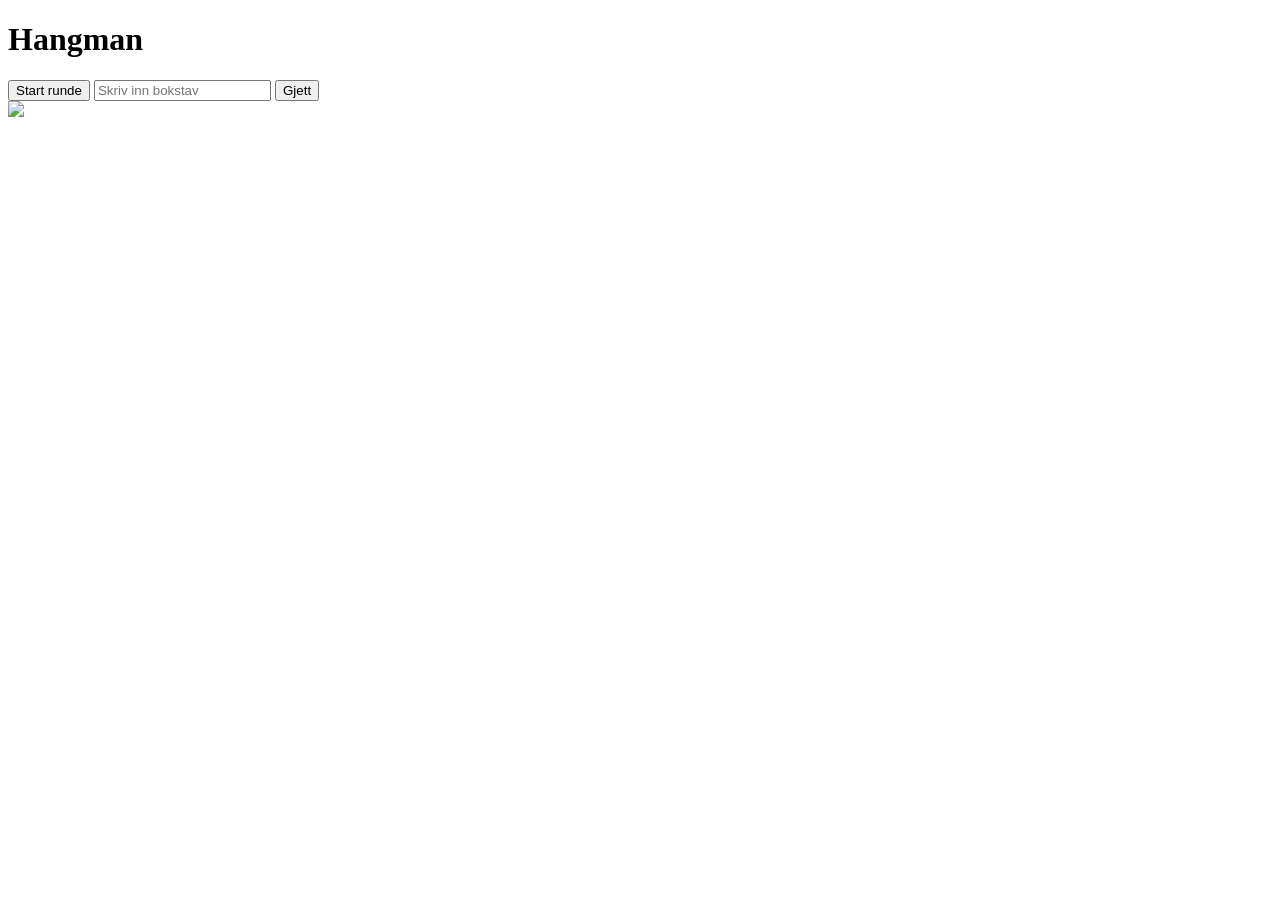
==== src/index.html @ 0f0258a8 ":P" ====
<!DOCTYPE html>
<html>
  <head>
      <meta charset="utf-8" />
      <meta name="viewport" content="width=device-width,initial-scale=1" />
      <title>HAng the man</title>
      <link rel="stylesheet" href="https://pyscript.net/releases/2026.7.3/core.css">
      <script type="module" src="https://pyscript.net/releases/2026.7.3/core.js"></script>
  </head>
  <body>
    <h1>Hangman</h1>
    <button id="start-spill">Start runde</button>
    <input type="text" id="bokstav" placeholder="Skriv inn bokstav" maxlength="1"/>
    <button id="gjett-button">Gjett</button>
    <div id="output"></div>
    <script type="py" src="./main.py" config="./pyscript.json"></script>
    <img src="/svg/hangman.svg">
  </body>
</html>
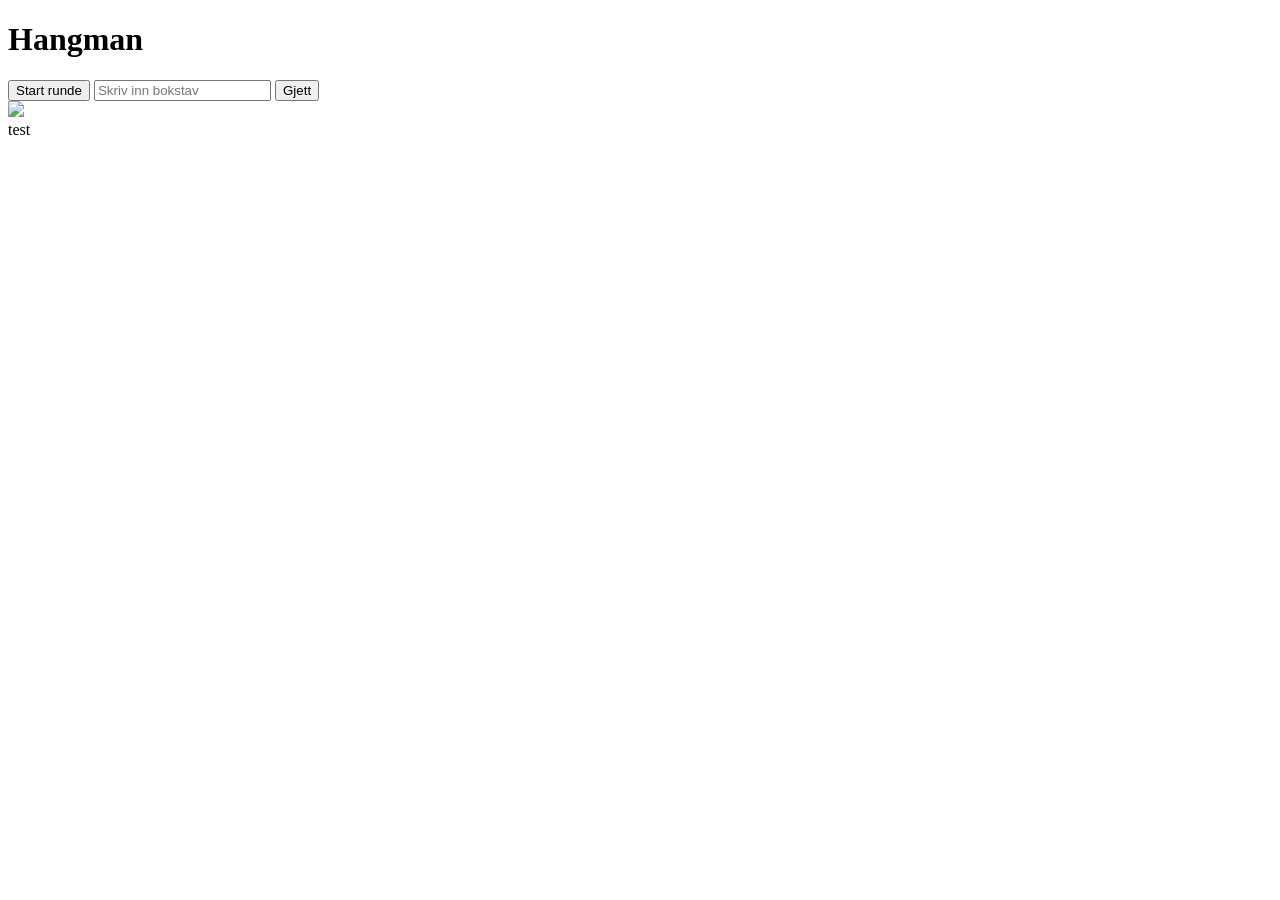
==== commit 3d9bd955: "fungerer !!!" ====
--- a/src/index.html
+++ b/src/index.html
@@ -15,5 +15,6 @@
     <div id="output"></div>
     <script type="py" src="./main.py" config="./pyscript.json"></script>
     <img src="/svg/hangman.svg">
+    <div id="test">test</div>
   </body>
 </html>
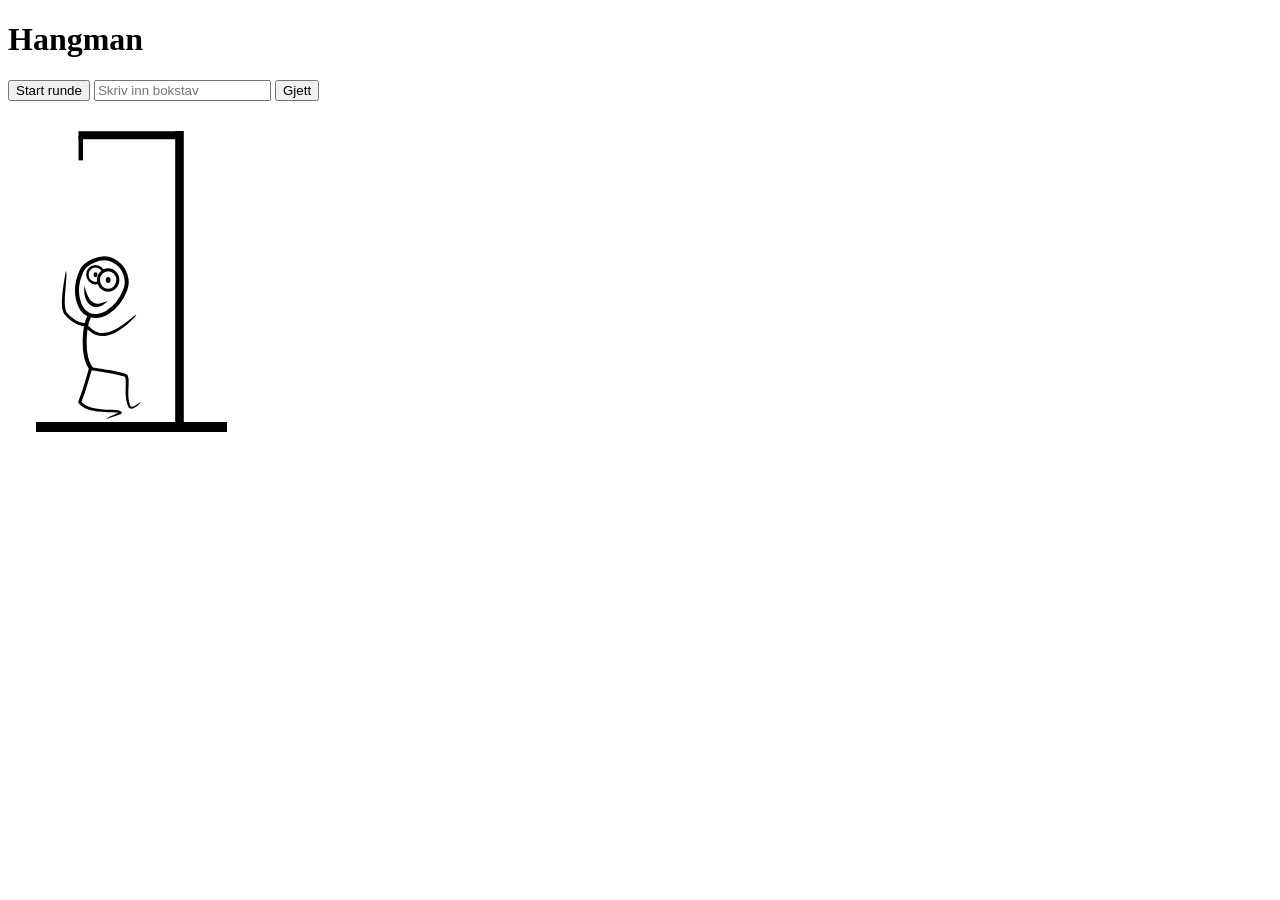
==== commit 83538216: "fungerer?" ====
--- a/src/index.html
+++ b/src/index.html
@@ -5,6 +5,9 @@
       <meta name="viewport" content="width=device-width,initial-scale=1" />
       <title>HAng the man</title>
       <link rel="stylesheet" href="https://pyscript.net/releases/2026.7.3/core.css">
+      <style>
+         #base4Longer, #base5, #base6, #base7, #base8, #base9, #base10 { display: none; }
+      </style>
       <script type="module" src="https://pyscript.net/releases/2026.7.3/core.js"></script>
   </head>
   <body>
@@ -14,7 +17,335 @@
     <button id="gjett-button">Gjett</button>
     <div id="output"></div>
     <script type="py" src="./main.py" config="./pyscript.json"></script>
-    <img src="/svg/hangman.svg">
-    <div id="test">test</div>
+    <svg
+    version="1.1"
+    id="hangman"
+    xmlns="http://www.w3.org/2000/svg"
+    xmlns:xlink="http://www.w3.org/1999/xlink"
+    x="0px"
+    y="0px"
+    width="250px"
+    height="350px"
+    viewBox="0 0 250 350"
+    enable-background="new 0 0 250 350"
+    xml:space="preserve"
+  >
+    <line
+      id="base1"
+      fill="none"
+      stroke="#000000"
+      stroke-width="10"
+      stroke-miterlimit="10"
+      x1="28"
+      y1="326.034"
+      x2="219"
+      y2="326.034"
+    />
+    <line
+      id="base2"
+      fill="none"
+      stroke="#000000"
+      stroke-width="8.6093"
+      stroke-miterlimit="10"
+      x1="171.5"
+      y1="30"
+      x2="171.5"
+      y2="324"
+    />
+    <line
+      id="base3"
+      fill="none"
+      stroke="#000000"
+      stroke-width="8"
+      stroke-miterlimit="10"
+      x1="70.5"
+      y1="34.173"
+      x2="173.5"
+      y2="34.173"
+    />
+    <line
+      id="base4"
+      fill="none"
+      stroke="#000000"
+      stroke-width="4.505"
+      stroke-miterlimit="10"
+      x1="72.797"
+      y1="59.357"
+      x2="72.797"
+      y2="35.336"
+    />
+    <line
+      id="base4Longer"
+      fill="none"
+      stroke="#000000"
+      stroke-width="4.505"
+      stroke-miterlimit="10"
+      x1="72.797"
+      y1="79.357"
+      x2="72.797"
+      y2="35.336"
+    />
+
+    <g id="man">
+      <g id="base5">
+        <!-- this is the mans face-->
+        <path
+          id="happy1_1_"
+          fill="#FFFFFF"
+          stroke="#000000"
+          stroke-width="4"
+          stroke-miterlimit="10"
+          d="M97.201,82.503
+                                c1.314,22.317-10.13,38.146-23.467,38.001c-10.005-0.109-24.204-14.328-24.185-36.664c0.006-7.731,10.014-23.063,23.699-22.835
+                                C89.567,61.275,96.746,74.784,97.201,82.503z"
+        />
+        <g id="eye1_1_">
+          <ellipse
+            transform="matrix(0.9055 -0.4244 0.4244 0.9055 -28.5286 34.7614)"
+            fill="#FFFFFF"
+            stroke="#000000"
+            stroke-width="2.5082"
+            stroke-miterlimit="10"
+            cx="63.769"
+            cy="81.422"
+            rx="8.082"
+            ry="8.5"
+          />
+          <ellipse
+            transform="matrix(0.9055 -0.4245 0.4245 0.9055 -28.5309 34.765)"
+            cx="63.768"
+            cy="81.423"
+            rx="2.012"
+            ry="2.468"
+          />
+        </g>
+        <g id="eye2_1_">
+          <ellipse
+            transform="matrix(0.9055 -0.4244 0.4244 0.9055 -26.9988 40.5386)"
+            fill="#FFFFFF"
+            stroke="#000000"
+            stroke-width="3"
+            stroke-miterlimit="10"
+            cx="77.501"
+            cy="80.876"
+            rx="9.667"
+            ry="10.167"
+          />
+          <ellipse
+            transform="matrix(0.9054 -0.4245 0.4245 0.9054 -27.0009 40.5437)"
+            cx="77.5"
+            cy="80.875"
+            rx="2.407"
+            ry="2.952"
+          />
+        </g>
+
+        <path
+          d="M60.848,105.121c0.504-1.196,1.583-2.175,2.597-3.033c1.048-0.857,2.18-1.594,3.36-2.237
+                                                        c2.363-1.286,4.941-2.193,7.727-2.618c1.394-0.206,2.848-0.268,4.343-0.126c1.49,0.147,3.043,0.505,4.511,1.258
+                                                        c1.461,0.739,2.814,1.947,3.592,3.468c0.786,1.522,0.965,3.223,0.803,4.823c-0.464-1.205-1.037-2.33-1.798-3.227
+                                                        c-0.757-0.901-1.682-1.539-2.701-1.952c-2.043-0.823-4.472-0.889-6.983-0.685c-2.515,0.216-5.14,0.677-7.785,1.333
+                                                        c-1.322,0.329-2.653,0.703-3.97,1.155c-0.651,0.233-1.312,0.474-1.939,0.769C61.976,104.339,61.345,104.659,60.848,105.121z"
+        />
+      </g>
+      <!--end base5-->
+      <path
+        id="base6"
+        fill="none"
+        stroke="#000000"
+        stroke-width="4"
+        stroke-miterlimit="10"
+        d="M73.733,120.504
+                        c2.231,6.518,5.267,22.163,3.6,32.496c-1.554,9.634-1.231,15.06-5,21.56"
+      />
+
+      <path
+        id="base7"
+        d="M75.065,130.611c-2.748,0.216-7.625,0.003-13.268-1.197c-5.647-1.194-12.057-3.245-17.699-6.816
+                                        c-2.746-1.925-4.967-4.29-6.758-6.628c-1.802-2.339-3.227-4.642-4.368-6.665c-2.25-4.065-3.493-6.958-3.382-7.609
+                                        c0.755,0.225,2.689,3.042,5.422,6.985c1.384,1.957,2.989,4.193,4.915,6.367c1.928,2.155,4.167,4.3,6.78,5.787
+                                        c0.616,0.404,1.385,0.699,2.076,1.052c0.716,0.328,1.402,0.708,2.137,0.996c0.735,0.286,1.468,0.571,2.196,0.854l1.089,0.423
+                                        c0.372,0.117,0.741,0.233,1.109,0.349c1.47,0.472,2.91,0.938,4.342,1.259c0.711,0.178,1.409,0.353,2.093,0.523
+                                        c0.692,0.13,1.37,0.257,2.03,0.381c0.661,0.116,1.302,0.263,1.928,0.345c0.627,0.077,1.234,0.151,1.819,0.222
+                                        c0.585,0.064,1.148,0.158,1.685,0.188c0.537,0.025,1.048,0.048,1.533,0.071c0.484,0.022,0.942,0.042,1.37,0.062
+                                        c0.424-0.001,0.811-0.037,1.171-0.052c0.716-0.043,1.308-0.079,1.753-0.106C74.664,128.338,74.586,129.756,75.065,130.611z"
+      />
+
+      <path
+        id="base8"
+        d="M76.791,127.418c2.232,0.218,6.497,0.305,11.459-0.534c4.944-0.822,10.628-2.68,15.177-5.905
+                                        c4.604-3.196,8.202-7.399,10.665-10.737c2.497-3.362,3.817-5.859,4.319-6.221c0.405,0.705-0.514,3.883-2.889,7.796
+                                        c-2.363,3.904-6.216,8.679-11.433,12.199c-5.229,3.551-11.484,5.361-16.645,6.106c-5.191,0.753-9.331,0.568-11.171,0.479
+                                        C76.842,129.719,77.054,128.318,76.791,127.418z"
+      />
+
+      <path
+        id="base9"
+        d="M74.188,174.161c-2.884,5.522-9.027,17.557-16.091,30.819c-3.535,6.629-7.295,13.566-11.034,20.128
+                                c-1.871,3.281-3.735,6.468-5.594,9.464c-0.931,1.498-1.862,2.946-2.818,4.328c-0.48,0.691-0.962,1.365-1.486,2.02
+                                c-0.261,0.327-0.532,0.648-0.84,0.97c-0.162,0.163-0.311,0.317-0.545,0.494c-0.247,0.199-0.53,0.329-0.822,0.43
+                                c-2.525,0.6-4.865,1.155-6.97,1.655c-2.081,0.483-3.941,0.872-5.512,1.262c-3.148,0.738-5.195,1.113-5.754,1.003
+                                c0.459-0.436,2.401-1.249,5.45-2.342c1.515-0.565,3.348-1.112,5.402-1.74c2.027-0.599,4.276-1.264,6.702-1.979
+                                c0.042-0.015,0.078-0.043,0.108-0.073c0.065-0.075,0.185-0.175,0.293-0.313c0.224-0.254,0.46-0.558,0.689-0.876
+                                c0.462-0.636,0.923-1.324,1.377-2.039c0.914-1.427,1.821-2.953,2.739-4.525c1.833-3.15,3.702-6.51,5.59-9.954
+                                c3.773-6.891,7.617-14.125,11.197-20.928c7.155-13.607,13.245-25.496,15.272-29.686C71.976,173.459,73.11,174.344,74.188,174.161
+                                z"
+      />
+
+      <path
+        id="base10"
+        d="M74.167,173.943c4.141,7.45,15.448,27.067,25.586,45.385c2.544,4.57,5.031,9.053,7.249,13.303
+                                        c1.113,2.117,2.185,4.156,3.201,6.088c0.502,0.969,0.991,1.91,1.464,2.82l0.05,0.111c0.036,0.035,0.096,0.07,0.143,0.105
+                                        c0.191,0.129,0.381,0.258,0.569,0.383c0.389,0.268,0.775,0.527,1.189,0.758c3.228,1.914,6.099,3.375,8.164,4.51
+                                        c2.076,1.125,3.383,1.904,3.675,2.273c-0.546,0.043-2.137-0.418-4.513-1.316c-2.375-0.924-5.536-2.17-9.177-4.16
+                                        c-0.51-0.309-1.029-0.621-1.558-0.941c-0.104-0.037-0.167-0.139-0.222-0.252l-0.181-0.32l-0.242-0.42
+                                        c-0.132-0.23-0.266-0.461-0.401-0.693c-0.536-0.932-1.089-1.893-1.657-2.879c-1.124-1.977-2.307-4.059-3.531-6.213
+                                        c-2.401-4.322-5.116-8.912-7.771-13.586c-10.665-18.697-21.841-38.367-25.056-43.764
+                                        C72.361,175.398,73.718,174.924,74.167,173.943z"
+      />
+    </g>
+    <!--end man group-->
+    <g id="happy">
+      <path
+        id="happy2"
+        fill="none"
+        stroke="#000000"
+        stroke-width="4"
+        stroke-miterlimit="10"
+        d="M81.167,215.667
+                        c-4.102,7.518-8.666,38.107,2.333,52.667"
+      />
+      <g id="happy3">
+        <g>
+          <g>
+            <path
+              d="M78.277,225.281c-3.559,0.312-9.486-1.455-15.086-5.576c-1.402-1.029-2.817-2.166-4.139-3.504
+                                                c-0.66-0.67-1.316-1.364-1.922-2.137c-0.615-0.768-1.19-1.551-1.708-2.586c-0.878-1.982-1.202-3.979-1.382-5.935
+                                                c-0.174-1.96-0.19-3.897-0.14-5.803c0.257-7.611,1.402-14.723,2.248-20.11c0.452-2.681,0.833-4.938,1.114-6.604
+                                                c0.299-1.657,0.464-2.718,0.678-3.031c0.27,0.333,0.5,1.551,0.52,3.386c0.028,1.835-0.114,4.289-0.35,7.16
+                                                c-0.434,5.732-1.382,13.195-1.342,20.728c0.029,1.872,0.12,3.756,0.415,5.53c0.152,0.882,0.336,1.749,0.611,2.526
+                                                c0.14,0.381,0.285,0.764,0.467,1.083c0.099,0.162,0.161,0.315,0.283,0.488l0.37,0.52c2.048,2.759,4.801,5.021,7.398,6.715
+                                                c2.615,1.711,5.178,2.867,7.307,3.44c2.135,0.606,3.779,0.593,4.72,0.498C77.931,223,77.704,224.426,78.277,225.281z"
+            />
+          </g>
+        </g>
+      </g>
+      <g id="happy4">
+        <g>
+          <g>
+            <path
+              d="M79.696,224.58c0.634,0.274,0.956,0.564,1.31,0.848c0.349,0.289,0.67,0.585,1.007,0.892
+                                                c0.671,0.613,1.39,1.274,2.216,1.926c1.638,1.311,3.728,2.579,6.251,3.253c2.516,0.683,5.434,0.691,8.367,0.057
+                                                c2.936-0.617,5.89-1.836,8.647-3.269c5.538-2.892,10.339-6.686,13.95-9.584c3.6-2.925,6.103-4.965,6.794-4.957
+                                                c-0.109,0.752-2.281,3.405-5.86,6.878c-3.589,3.434-8.638,7.679-14.716,10.804l-1.142,0.58l-1.18,0.52
+                                                c-0.778,0.363-1.587,0.667-2.403,0.95c-1.611,0.604-3.302,1.051-4.998,1.317c-3.391,0.563-6.864,0.247-9.739-0.8
+                                                c-2.895-1.021-5.127-2.65-6.76-4.016c-0.779-0.677-1.471-1.277-2.059-1.789c-0.274-0.232-0.518-0.425-0.692-0.538
+                                                c-0.15-0.111-0.282-0.102,0.008-0.052c-0.089-0.222-0.042-0.519,0.119-0.737c0.139-0.238,0.314-0.48,0.477-0.723
+                                                C79.609,225.659,79.896,225.143,79.696,224.58z"
+            />
+          </g>
+        </g>
+      </g>
+      <g id="happy5">
+        <g>
+          <g>
+            <path
+              d="M83.89,268.624c-0.628,2.025-1.507,4.864-2.538,8.415c-0.53,1.763-1.054,3.688-1.703,5.722
+                                                c-0.645,2.034-1.329,4.192-2.042,6.444c-0.665,2.265-1.586,4.563-2.443,6.945c-0.438,1.189-0.881,2.395-1.329,3.611
+                                                l-0.337,0.914c-0.028,0.079-0.025,0.046-0.029,0.08l0.026,0.039c0.02,0.027-0.01-0.009,0.083,0.103
+                                                c0.181,0.226,0.374,0.443,0.578,0.653c1.611,1.699,3.78,2.965,6.117,3.889c2.341,0.934,4.861,1.536,7.388,1.981
+                                                c5.073,0.877,10.195,1.089,14.984,1.315c1.204,0.063,2.386,0.126,3.542,0.188c0.583,0.045,1.16,0.089,1.729,0.133
+                                                c0.287,0.029,0.572,0.058,0.855,0.086l0.435,0.052l0.666,0.092c0.881,0.134,1.718,0.327,2.344,0.612
+                                                c0.624,0.289,1.056,0.618,1.367,1.068c0.154,0.225,0.261,0.519,0.274,0.831c0.007,0.154-0.003,0.314-0.043,0.463
+                                                c-0.024,0.067-0.025,0.168-0.067,0.206l-0.161,0.096c-0.433,0.247-0.858,0.489-1.274,0.727l-0.314,0.172l-0.54,0.161
+                                                c-0.357,0.104-0.711,0.208-1.062,0.311c-0.521,0.155-1.03,0.308-1.528,0.456c-0.824,0.283-1.61,0.554-2.353,0.809
+                                                c-1.482,0.541-2.794,1.021-3.907,1.427c-2.229,0.815-3.681,1.301-4.154,1.281c0.329-0.441,1.729-1.353,3.994-2.545
+                                                c1.131-0.6,2.482-1.262,4.037-1.955c0.786-0.333,1.594-0.718,2.494-1.041c0.147-0.055,0.121-0.05,0.171-0.071l0.101-0.046
+                                                l0.19-0.089c0.112-0.045,0.227-0.09,0.343-0.137c0.051-0.023,0.108-0.036,0.146-0.065c0.007-0.064-0.005-0.135-0.049-0.193
+                                                c-0.091-0.117-0.249-0.158-0.38-0.187c-0.136-0.028-0.265-0.039-0.383-0.045l-0.178-0.005c-0.268-0.02-0.537-0.039-0.808-0.059
+                                                c-2.227-0.133-4.645-0.144-7.152-0.2c-5.018-0.116-10.459-0.305-15.95-1.412c-2.738-0.56-5.497-1.365-8.098-2.664
+                                                c-1.293-0.66-2.554-1.43-3.688-2.387c-0.575-0.467-1.103-0.996-1.609-1.54l-0.363-0.426l-0.246-0.3l-0.292-0.389l-0.586-0.785
+                                                l-0.073-0.098l0.042-0.118l0.084-0.235l0.168-0.472c0.946-2.606,1.874-5.163,2.771-7.635c0.894-2.313,1.568-4.627,2.26-6.805
+                                                c0.676-2.186,1.355-4.238,1.917-6.179c0.56-1.94,1.077-3.733,1.542-5.346c0.941-3.259,1.672-5.786,2.115-7.319
+                                                C81.607,268.267,82.878,268.947,83.89,268.624z"
+            />
+          </g>
+        </g>
+      </g>
+      <g id="happy6">
+        <g>
+          <g>
+            <path
+              d="M83.119,266.13c3.646,0.559,10.3,1.522,18.255,2.972c3.977,0.739,8.275,1.575,12.684,2.748
+                                                c0.551,0.137,1.105,0.308,1.661,0.479c0.556,0.177,1.108,0.317,1.674,0.544l0.986,0.366l0.735,0.273
+                                                c0.03,0.013,0.063,0.021,0.09,0.036l0.042,0.092l0.083,0.184l0.165,0.366c0.254,0.559,0.368,0.819,0.504,1.146l0.239,0.947
+                                                c0.55,2.519,0.436,4.85,0.384,7.132c-0.176,4.547-0.475,8.886-0.142,12.876c0.042,1.004,0.223,1.958,0.326,2.909
+                                                c0.193,0.926,0.327,1.853,0.579,2.713c0.255,0.859,0.462,1.716,0.81,2.483l0.231,0.583l0.123,0.336
+                                                c0.146,0.132,0.246,0.184,0.556,0.268c0.573,0.12,1.261,0.025,1.907-0.177c0.65-0.196,1.271-0.477,1.846-0.773
+                                                c1.152-0.604,2.137-1.261,2.961-1.833c1.648-1.154,2.681-1.959,3.094-2.061c-0.112,0.477-0.947,1.663-2.566,3.206
+                                                c-0.817,0.763-1.823,1.624-3.145,2.423c-0.665,0.394-1.412,0.774-2.311,1.038c-0.459,0.115-0.944,0.226-1.498,0.219
+                                                c-0.544-0.012-1.123-0.066-1.837-0.434l-0.486-0.28l-0.123-0.071c-0.029-0.033-0.042-0.079-0.064-0.118l-0.12-0.246
+                                                c-0.129-0.27-0.26-0.542-0.392-0.816c-0.2-0.432-0.403-0.87-0.609-1.316c-0.3-0.925-0.698-1.867-0.929-2.868
+                                                c-0.554-1.991-0.842-4.127-1.046-6.327c-0.353-4.396-0.033-9.069-0.014-13.59c-0.007-1.124-0.038-2.244-0.175-3.289l-0.105-0.78
+                                                c-0.042-0.254-0.121-0.477-0.176-0.716c-0.076-0.479-0.378-1.009-0.292-0.862l-0.904-0.327
+                                                c-0.517-0.175-1.064-0.321-1.592-0.483c-1.062-0.318-2.163-0.574-3.236-0.848c-4.34-1.021-8.596-1.812-12.451-2.489
+                                                c-7.718-1.341-13.881-2.198-16.549-2.504C83.114,268.44,83.54,267.074,83.119,266.13z"
+            />
+          </g>
+        </g>
+      </g>
+      <g id="happy7">
+        <path
+          id="happy1"
+          fill="#FFFFFF"
+          stroke="#000000"
+          stroke-width="4"
+          stroke-miterlimit="10"
+          d="M117.314,188.834
+                                c-8.281,20.766-25.362,30.241-37.377,24.449c-9.013-4.344-15.835-23.244-6.339-43.461c3.287-6.999,18.855-16.633,31.15-10.62
+                                C119.411,166.374,120.178,181.652,117.314,188.834z"
+        />
+        <g id="eye1">
+          <ellipse
+            fill="#FFFFFF"
+            stroke="#000000"
+            stroke-width="2.5082"
+            stroke-miterlimit="10"
+            cx="87.501"
+            cy="173.667"
+            rx="8.082"
+            ry="8.5"
+          />
+          <ellipse cx="87.5" cy="173.667" rx="2.012" ry="2.468" />
+        </g>
+        <g id="eye2">
+          <ellipse
+            fill="#FFFFFF"
+            stroke="#000000"
+            stroke-width="3"
+            stroke-miterlimit="10"
+            cx="100.167"
+            cy="179"
+            rx="9.667"
+            ry="10.167"
+          />
+          <ellipse cx="100.166" cy="179" rx="2.406" ry="2.953" />
+        </g>
+        <g>
+          <g>
+            <g>
+              <path
+                d="M76.616,184.989c0.537,3.09,1.521,5.89,2.636,8.527c1.142,2.608,2.522,5.073,4.363,6.845
+                                                        c1.82,1.793,4.161,2.64,7.087,2.354c2.913-0.277,6.097-1.537,9.396-3.142c-1.897,2.203-4.242,4.231-7.278,5.541
+                                                        c-1.523,0.621-3.248,1.042-5.089,0.955c-1.834-0.074-3.733-0.727-5.272-1.828c-1.558-1.091-2.739-2.562-3.62-4.111
+                                                        c-0.885-1.558-1.493-3.215-1.91-4.896C76.123,191.871,75.967,188.372,76.616,184.989z"
+              />
+            </g>
+          </g>
+        </g>
+      </g>
+    </g>
+    <!--end happy group-->
+  </svg>
   </body>
 </html>
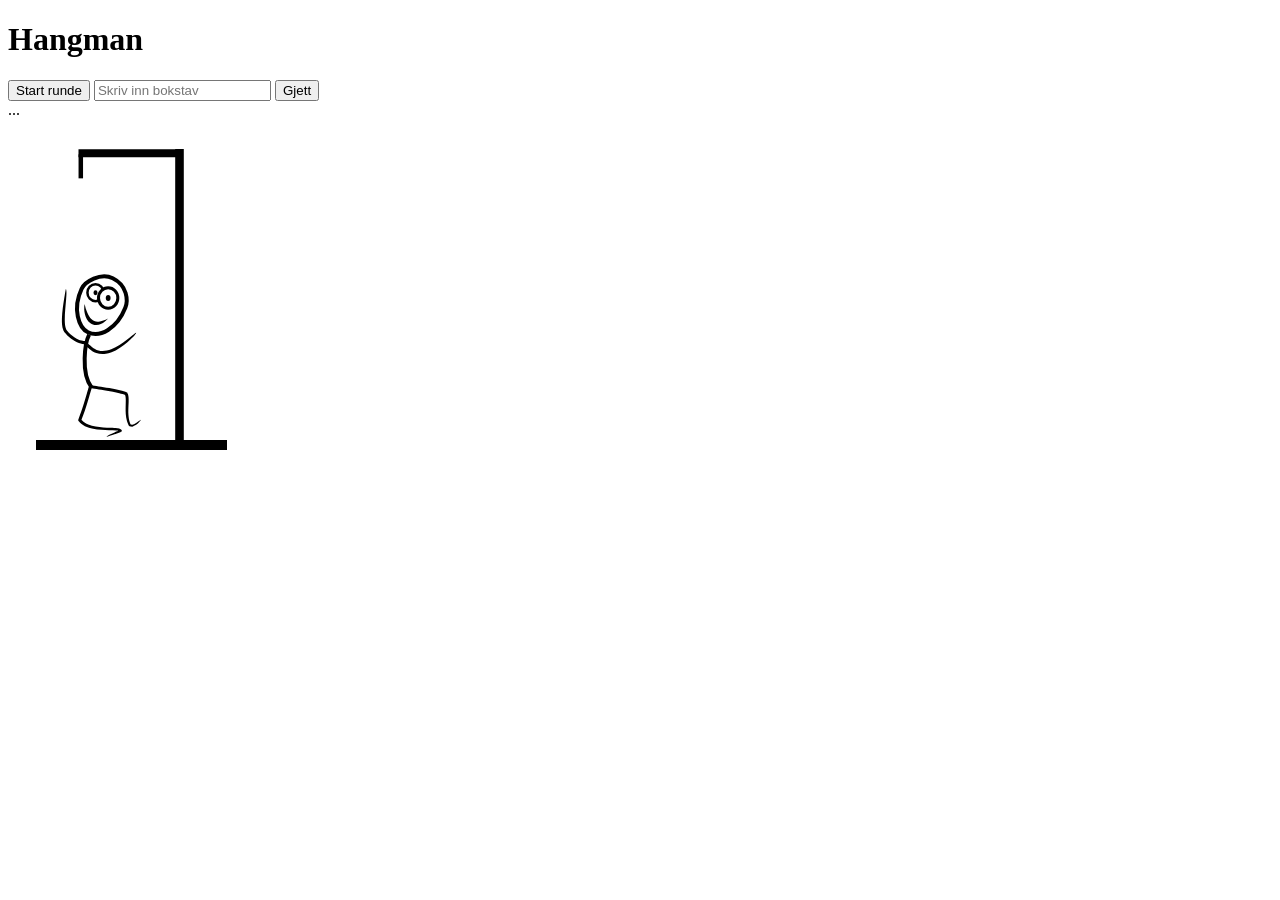
==== commit f0adef18: ":P" ====
--- a/src/index.html
+++ b/src/index.html
@@ -15,7 +15,7 @@
     <button id="start-spill">Start runde</button>
     <input type="text" id="bokstav" placeholder="Skriv inn bokstav" maxlength="1"/>
     <button id="gjett-button">Gjett</button>
-    <div id="output"></div>
+    <div id="output">...</div>
     <script type="py" src="./main.py" config="./pyscript.json"></script>
     <svg
     version="1.1"
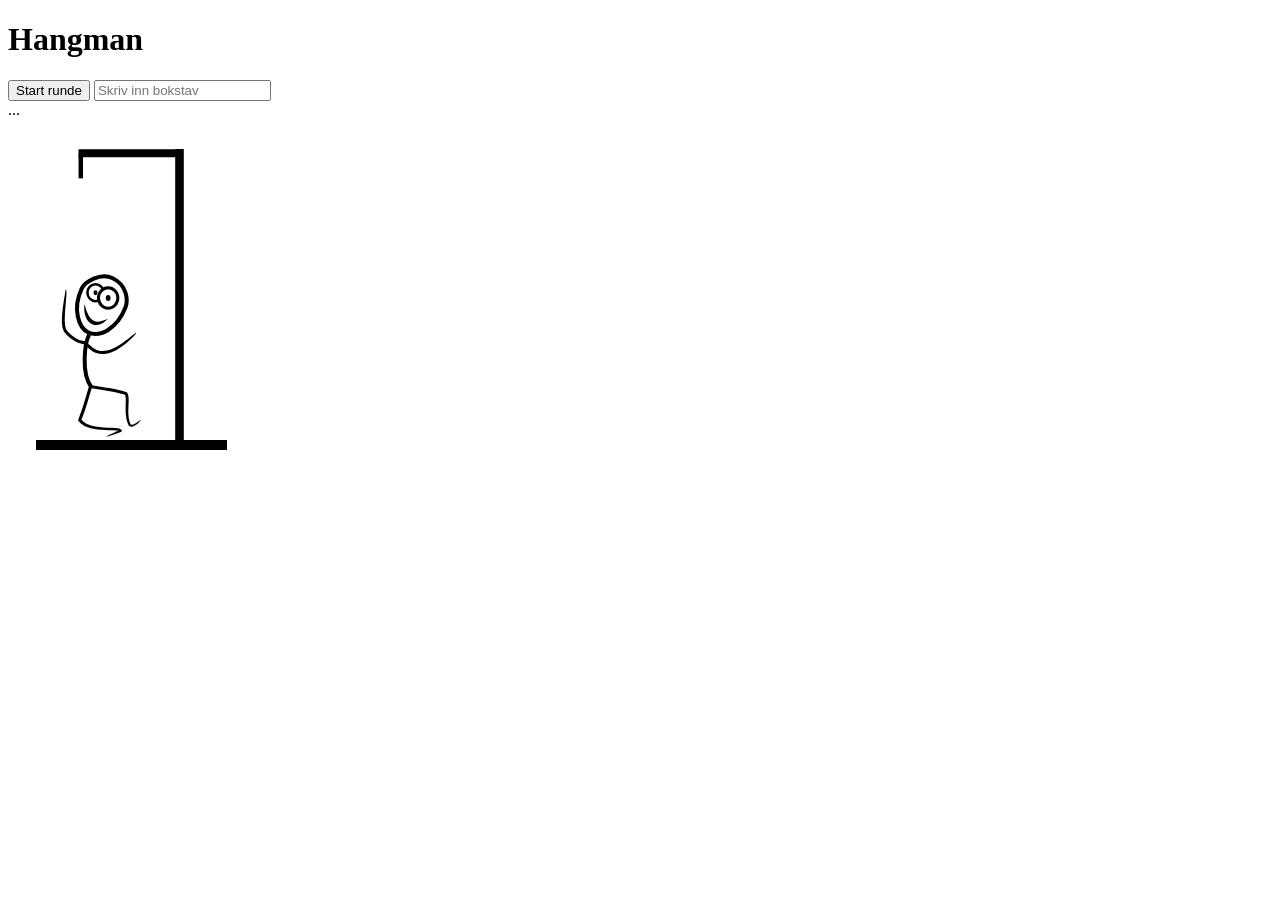
==== commit f8c8ace4: "endret til en knapp. litt logikk endring" ====
--- a/src/index.html
+++ b/src/index.html
@@ -14,7 +14,6 @@
     <h1>Hangman</h1>
     <button id="start-spill">Start runde</button>
     <input type="text" id="bokstav" placeholder="Skriv inn bokstav" maxlength="1"/>
-    <button id="gjett-button">Gjett</button>
     <div id="output">...</div>
     <script type="py" src="./main.py" config="./pyscript.json"></script>
     <svg
@@ -346,6 +345,7 @@
       </g>
     </g>
     <!--end happy group-->
-  </svg>
+    </svg>
+    <div id="feil"></div>
   </body>
 </html>
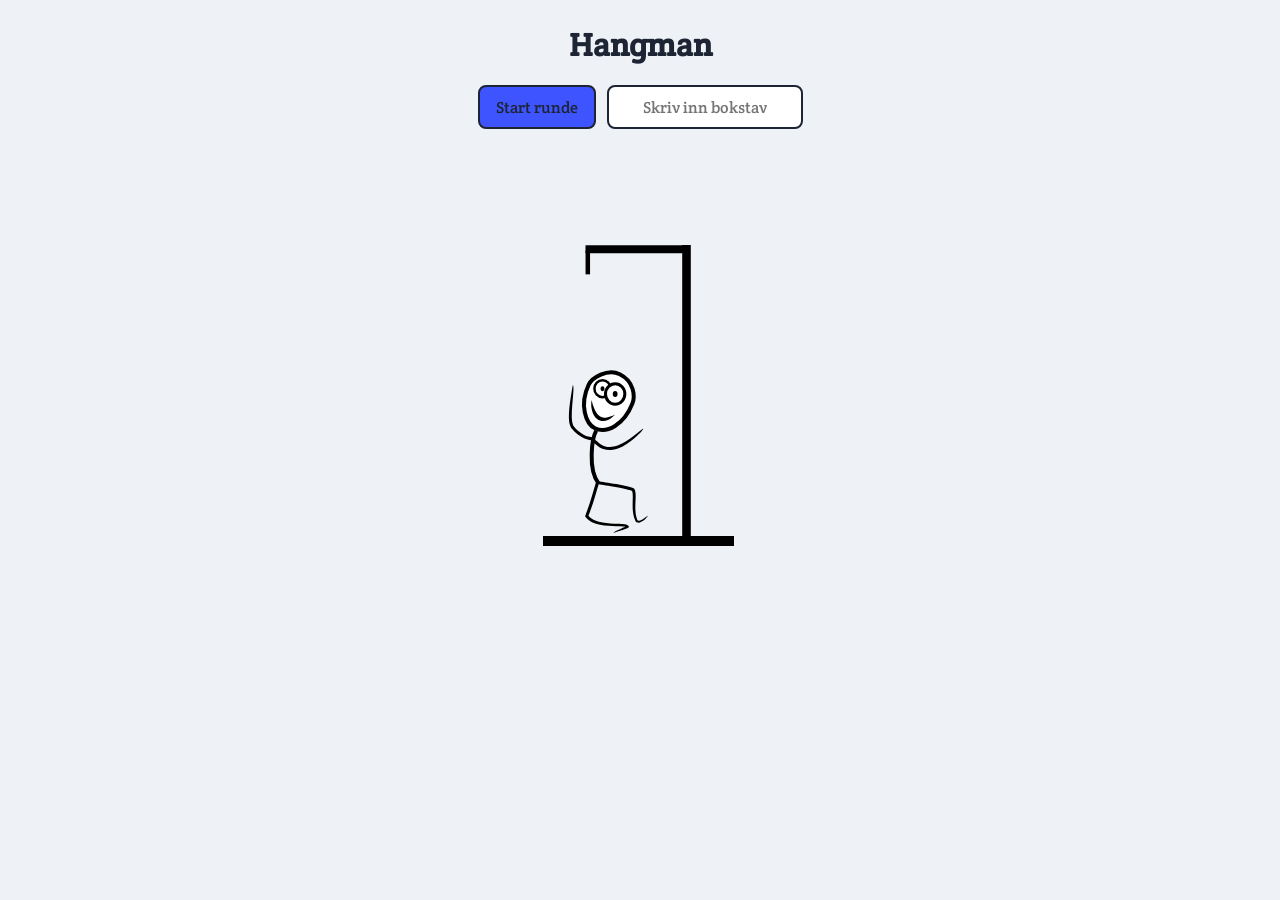
==== commit 9200cc60: "pynta litt" ====
--- a/src/index.html
+++ b/src/index.html
@@ -4,17 +4,18 @@
       <meta charset="utf-8" />
       <meta name="viewport" content="width=device-width,initial-scale=1" />
       <title>HAng the man</title>
+      <link rel="preconnect" href="https://fonts.googleapis.com">
+      <link rel="preconnect" href="https://fonts.gstatic.com" crossorigin>
+      <link href="https://fonts.googleapis.com/css2?family=Crete+Round&display=swap" rel="stylesheet">
       <link rel="stylesheet" href="https://pyscript.net/releases/2026.7.3/core.css">
-      <style>
-         #base4Longer, #base5, #base6, #base7, #base8, #base9, #base10 { display: none; }
-      </style>
+      <link rel="stylesheet" href="style.css">
       <script type="module" src="https://pyscript.net/releases/2026.7.3/core.js"></script>
   </head>
   <body>
     <h1>Hangman</h1>
     <button id="start-spill">Start runde</button>
     <input type="text" id="bokstav" placeholder="Skriv inn bokstav" maxlength="1"/>
-    <div id="output">...</div>
+    <div id="output" class="text"></div>
     <script type="py" src="./main.py" config="./pyscript.json"></script>
     <svg
     version="1.1"
@@ -346,6 +347,6 @@
     </g>
     <!--end happy group-->
     </svg>
-    <div id="feil"></div>
+    <div id="feil" class="text"></div>
   </body>
 </html>
--- a/src/style.css
+++ b/src/style.css
@@ -0,0 +1,77 @@
+/* ---- Starttilstand for SVG-en ----
+   Galgen og den glade gutten vises med en gang. Resten er skjult
+   til main.py viser dem (vis() setter display: inline, og det slår denne regelen). */
+#base4Longer, #base5, #base6, #base7, #base8, #base9, #base10 {
+  display: none;
+}
+
+/* ---- Farger: bytt her ---- */
+:root {
+  --papir: #eef2f7;
+  --blekk: #1d2433;
+  --merkepenn: hsl(233, 100%, 62%);
+}
+
+/* ---- Side ---- */
+body {
+  max-width: 32rem;
+  margin: 0 auto;
+  padding: 1.5rem 1rem;
+  background: var(--papir);
+  color: var(--blekk);
+  font-family: "Crete Round", serif;
+  text-align: center;
+}
+
+h1 {
+  margin: 0 0 1rem;
+  font-size: 2rem;
+}
+
+/* ---- Knapper og tekstfelt ---- */
+button, input {
+  margin: 0.25rem;
+  padding: 0.6rem 1rem;
+  border: 2px solid var(--blekk);
+  border-radius: 0.5rem;
+  font: inherit;
+  color: inherit;
+}
+
+button {
+  background: var(--merkepenn);
+  cursor: pointer;
+}
+
+button:hover {
+  filter: brightness(0.95);
+}
+
+input {
+  width: 10rem;
+  background: white;
+  text-align: center;
+}
+
+:focus-visible {
+  outline: 3px solid var(--blekk);
+  outline-offset: 2px;
+}
+
+/* ---- Ordet som gjettes ---- */
+.text {
+  min-height: 1.5em;
+  margin: 1.25rem 0;
+  font-family: "Crete Round", serif;
+  font-size: clamp(1.25rem, 6vw, 1.75rem);
+  letter-spacing: 0.1em;
+  overflow-wrap: anywhere;
+}
+
+/* ---- Galgemannen ---- */
+#hangman {
+  display: block;
+  margin: 0 auto;
+  max-width: 100%;
+  height: auto;
+}
